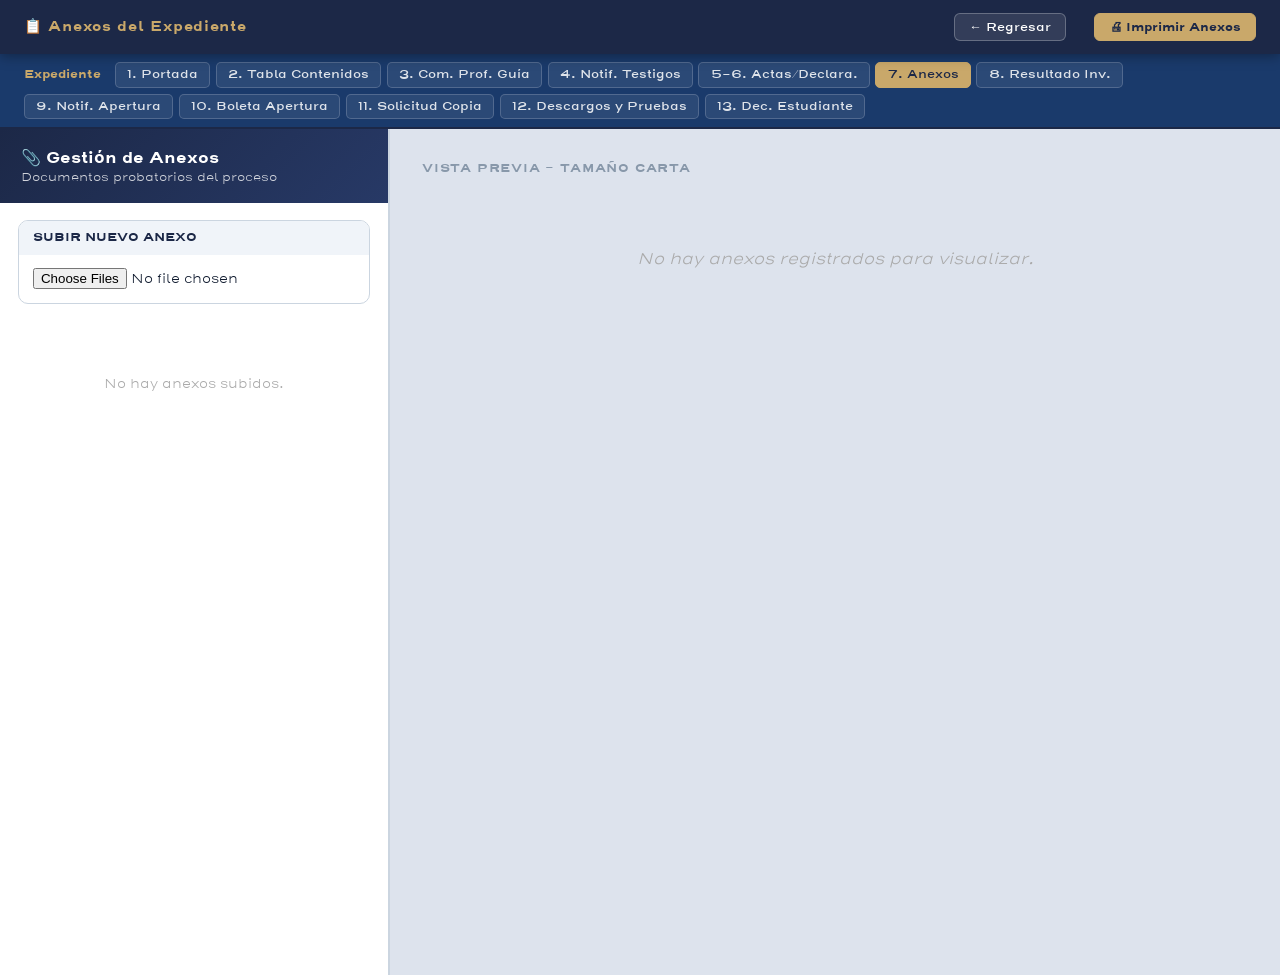
==== anexos.html @ 7b05937c "Debido proceso" ====
<!DOCTYPE html>
<html lang="es">
<head>
<meta charset="UTF-8"/>
<meta name="viewport" content="width=device-width,initial-scale=1.0"/>
<title>Anexos – Debido Proceso MEP</title>
<style>
@font-face{font-family:'Henderson Sans Basic';src:url('Logo/Henderson Sans Basic Light.ttf') format('truetype');font-weight:300}
@font-face{font-family:'Henderson Sans Basic';src:url('Logo/Henderson Sans Basic SemiBd.ttf') format('truetype');font-weight:600}
@font-face{font-family:'Henderson Sans Basic';src:url('Logo/Henderson Sans Basic Bold.ttf') format('truetype');font-weight:700}

*,*::before,*::after{box-sizing:border-box;margin:0;padding:0}
:root{
  --azul:#1c2847;--azul-cl:#273966;--rojo:#C8102E;--oro:#C9A86A;
  --gris:#f0f4f9;--borde:#cbd5e0;--texto:#0f1a2e;--blanco:#fff;
  --sombra:0 4px 24px rgba(28,40,71,.13);
}
body, input, select, textarea, button {font-family:'Henderson Sans Basic',sans-serif;}
body{background:var(--gris);color:var(--texto);min-height:100vh}

#topbar{background:var(--azul);color:var(--blanco);display:flex;align-items:center;
  gap:.75rem;padding:0 1.5rem;height:54px;position:sticky;top:0;z-index:200;
  box-shadow:0 2px 12px rgba(0,0,0,.35)}
#topbar .brand{font-size:.9rem;font-weight:800;letter-spacing:.05em;color:var(--oro);margin-right:auto}
#topbar button{background:rgba(255,255,255,.1);border:1px solid rgba(255,255,255,.25);
  color:var(--blanco);padding:.3rem .9rem;border-radius:6px;font-size:.78rem;
  font-weight:600;cursor:pointer;transition:background .2s;font-family:'Henderson Sans Basic',sans-serif}
#topbar button:hover{background:rgba(255,255,255,.25)}
.btn-gold{background:var(--oro)!important;color:var(--azul)!important;border-color:var(--oro)!important}
.btn-gold:hover{background:#e0a800!important}

#case-nav{background:#1a3a6b;color:var(--blanco);display:flex;align-items:center;
  gap:.35rem;padding:.5rem 1.5rem;flex-wrap:wrap;border-bottom:2px solid var(--azul)}
.case-nav-title{font-size:.75rem;font-weight:700;color:var(--oro);white-space:nowrap;margin-right:.5rem}
.page-btn{background:rgba(255,255,255,.08);border:1px solid rgba(255,255,255,.18);
  color:rgba(255,255,255,.85);padding:.28rem .7rem;border-radius:5px;font-size:.72rem;
  font-weight:600;cursor:pointer;transition:all .2s;white-space:nowrap;font-family:'Henderson Sans Basic',sans-serif}
.page-btn:hover{background:rgba(255,255,255,.2)}
.page-btn.active{background:var(--oro);color:var(--azul);border-color:var(--oro)}

#app{display:grid;grid-template-columns:390px 1fr;gap:0;min-height:calc(100vh - 54px)}
#panel-form{background:var(--blanco);border-right:2px solid var(--borde);overflow-y:auto}
.panel-head{background:linear-gradient(135deg,var(--azul),var(--azul-cl));color:var(--blanco);padding:1.1rem 1.3rem}
.panel-head h2{font-size:1rem;font-weight:700}
.panel-head p{font-size:.75rem;opacity:.8}
.panel-body{padding:1.1rem;display:flex;flex-direction:column;gap:1.5rem}

.sec{border:1.5px solid var(--borde);border-radius:10px;overflow:hidden;margin-bottom:1rem}
.sec-hdr{background:var(--gris);padding:.55rem .9rem;font-size:.72rem;font-weight:700;text-transform:uppercase;color:var(--azul)}
.sec-body{padding:.85rem .9rem;display:flex;flex-direction:column;gap:.75rem}

.fg{display:flex;flex-direction:column;gap:.3rem}
.fg label{font-size:.68rem;font-weight:700;text-transform:uppercase;color:#555}
.fg input{border:1.5px solid var(--borde);border-radius:7px;padding:.45rem .75rem;font-size:.83rem;font-family:'Henderson Sans Basic',sans-serif}

.anexo-card{background:#f8faff;border:1.5px solid #dde6fa;border-radius:8px;padding:.65rem .75rem;position:relative;margin-bottom:.5rem}
.remove-btn{position:absolute;top:.4rem;right:.4rem;background:none;border:none;cursor:pointer;color:#aaa;font-size:.8rem}
.remove-btn:hover{color:var(--rojo)}

#panel-preview{background:#dde3ed;overflow-y:auto;padding:2rem;display:flex;flex-direction:column;align-items:center;gap:1.5rem}
.carta{width:21.59cm;height:27.94cm;background:white url('fondo.png') no-repeat top center;background-size:100% auto;box-shadow:var(--sombra);border-radius:3px;overflow:hidden;flex-shrink:0}
.carta-inner{padding:3.2cm 2.2cm 2cm 2.5cm;height:100%;display:flex;flex-direction:column;overflow:hidden}
.folio-line{display:flex;justify-content:flex-end;font-size:7.5pt;color:#555;margin-bottom:.4cm}
.folio-line b{color:var(--azul)}

.preview-label{font-size:.72rem;font-weight:700;text-transform:uppercase;letter-spacing:.07em;color:#8898aa;align-self:flex-start}

@media print{
  @page{size:letter;margin:0}
  html,body{margin:0;padding:0;background:white!important;-webkit-print-color-adjust:exact!important;print-color-adjust:exact!important}
  #topbar,#panel-form,.preview-label,#case-nav{display:none!important}
  #app{display:block;margin:0;padding:0;width:100%}
  #panel-preview{display:block!important;padding:0;background:white!important;width:100%}
  .carta{width:21.59cm!important;height:27.94cm!important;box-shadow:none!important;
    page-break-after:always;break-after:page;border:none!important;
    background-image:url('fondo.png')!important;background-size:100% auto!important;
    -webkit-print-color-adjust:exact!important;print-color-adjust:exact!important}
  .carta:last-child{page-break-after:auto!important;break-after:auto!important}
}
</style>
</head>
<body>
<header id="topbar">
  <span class="brand">📋 Anexos del Expediente</span>
  <button onclick="irIndice()">← Regresar</button>
  <button class="btn-gold" style="margin-left:1rem;font-weight:700" onclick="window.print()">🖨 Imprimir Anexos</button>
</header>
<nav id="case-nav">
  <span class="case-nav-title">Expediente</span>
  <button class="page-btn" onclick="irIndice('portada')">1. Portada</button>
  <button class="page-btn" onclick="irIndice('tdc')">2. Tabla Contenidos</button>
  <button class="page-btn" onclick="irPaso1()">3. Com. Prof. Guía</button>
  <button class="page-btn" onclick="irPaso2()">4. Notif. Testigos</button>
  <button class="page-btn" onclick="irPaso3()">5–6. Actas/Declara.</button>
  <button class="page-btn active" onclick="irAnexos()">7. Anexos</button>
  <button class="page-btn" onclick="irPaso4()">8. Resultado Inv.</button>
  <button class="page-btn" onclick="irPaso5()">9. Notif. Apertura</button>
  <button class="page-btn" onclick="irPaso6()">10. Boleta Apertura</button>
  <button class="page-btn" onclick="irPaso7()">11. Solicitud Copia</button>
  <button class="page-btn" onclick="irPaso9()">12. Descargos y Pruebas</button>
  <button class="page-btn" onclick="irPaso8()">13. Dec. Estudiante</button>
</nav>
<div id="app">
  <aside id="panel-form">
    <div class="panel-head"><h2>📎 Gestión de Anexos</h2><p>Documentos probatorios del proceso</p></div>
    <div class="panel-body">
      <div class="sec">
        <div class="sec-hdr">Subir nuevo anexo</div>
        <div class="sec-body">
           <input type="file" id="file-input" multiple onchange="subirArchivos(event)"/>
        </div>
      </div>
      <div id="lista-anexos-form"></div>
    </div>
  </aside>
  <main id="panel-preview">
    <div class="preview-label">Vista previa - Tamaño carta</div>
    <div id="cartas-display" style="display:flex;flex-direction:column;align-items:center;gap:1.5rem;width:100%"></div>
  </main>
</div>

<script>
const LS_CASOS = 'mep_dp_casos_v2';
const LS_ANEXOS = 'mep_dp_anexos_v1';
let caso = null;
let anexos = [];

function init(){
  const id = new URLSearchParams(location.search).get('id');
  const casos = JSON.parse(localStorage.getItem(LS_CASOS)) || [];
  caso = id ? casos.find(c=>c.id===id) : casos[0];
  
  // Cargar anexos específicos del caso
  const key = LS_ANEXOS + (caso ? '_'+caso.id : '');
  try {
    anexos = JSON.parse(localStorage.getItem(key)) || [];
  } catch(e) {
    anexos = [];
  }
  
  // Si no hay anexos específicos, intentar migrar los de paso1
  if(!anexos.length && caso){
     const keyP1 = 'mep_dp_paso1_v1_' + caso.id;
     try {
       const d1 = JSON.parse(localStorage.getItem(keyP1));
       if(d1 && d1.anexos) {
          anexos = d1.anexos;
          guardar();
       }
     } catch(e){}
  }

  renderForm();
  renderPreview();
}

function subirArchivos(e){
  Array.from(e.target.files).forEach(f=>{
    anexos.push({nombre:f.name,descripcion:'',tipo:f.type,fecha:new Date().toLocaleDateString()});
  });
  guardar();
  renderForm();
  renderPreview();
}

function eliminarAnexo(i){
  if(!confirm('¿Eliminar este anexo?')) return;
  anexos.splice(i,1);
  guardar();
  renderForm();
  renderPreview();
}

function guardar(){
  const key = LS_ANEXOS + (caso ? '_'+caso.id : '');
  localStorage.setItem(key, JSON.stringify(anexos));
}

function renderForm(){
  const c = document.getElementById('lista-anexos-form');
  if(!anexos.length){
    c.innerHTML = '<p style="text-align:center;color:#aaa;font-size:.8rem;padding:2rem">No hay anexos subidos.</p>';
    return;
  }
  c.innerHTML = anexos.map((a,i)=>`
    <div class="anexo-card">
      <button class="remove-btn" onclick="eliminarAnexo(${i})">✕</button>
      <div style="font-size:.8rem;font-weight:700;color:var(--azul-cl)">📄 ${escH(a.nombre)}</div>
      <div class="fg" style="margin-top:.4rem">
        <label>Descripción del documento</label>
        <input type="text" value="${escH(a.descripcion||'')}" placeholder="Anexo ${i+1}: descripción..." oninput="anexos[${i}].descripcion=this.value;guardar();renderPreview()"/>
      </div>
    </div>`).join('');
}

function escH(s){ if(!s) return ''; return String(s).replace(/&/g,'&amp;').replace(/</g,'&lt;').replace(/>/g,'&gt;').replace(/"/g,'&quot;'); }

function renderPreview(){
  const out = document.getElementById('cartas-display');
  out.innerHTML = '';
  
  if(!anexos.length){
    out.innerHTML = '<p style="color:#aaa;font-style:italic;text-align:center;padding:3rem">No hay anexos registrados para visualizar.</p>';
    return;
  }

  const exp = caso?.expediente||'—';
  const anio = caso?.anio||'2026';

  // Portada de anexos
  const p = document.createElement('article');
  p.className = 'carta';
  p.innerHTML = `<div class="carta-inner" style="align-items:center;justify-content:center;text-align:center">
    <div class="folio-line" style="width:100%">Exp. N.° <b>${exp}</b> · Año <b>${anio}</b></div>
    <div style="flex:1;display:flex;flex-direction:column;align-items:center;justify-content:center">
      <h1 style="font-size:32pt;color:var(--azul);text-transform:uppercase;letter-spacing:.05em">ANEXOS</h1>
      <p style="font-size:12pt;color:var(--rojo);font-weight:700;margin-top:.5rem">DOCUMENTOS PROBATORIOS DEL PROCESO</p>
      <hr style="width:10cm;border:none;border-top:3px solid var(--azul);margin:1cm 0"/>
      <div style="text-align:left;width:100%;max-width:14cm;font-size:11pt;line-height:1.6">
        ${anexos.map((a,i)=>`<div style="margin-bottom:.4cm;padding-left:.5cm;border-left:3px solid var(--oro)">
          <b style="color:var(--azul)">Anexo ${i+1}:</b> ${escH(a.descripcion||a.nombre)}
        </div>`).join('')}
      </div>
    </div>
  </div>`;
  out.appendChild(p);

  // Páginas individuales
  anexos.forEach((a,i)=>{
    const art = document.createElement('article');
    art.className = 'carta';
    art.innerHTML = `<div class="carta-inner">
      <div class="folio-line">Exp. N.° <b>${exp}</b> · Año <b>${anio}</b> · Anexo ${i+1}</div>
      <h2 style="text-align:center;color:var(--azul);text-transform:uppercase;margin-bottom:1cm;font-size:14pt">Anexo ${i+1}</h2>
      <div style="background:#f0f6ff;padding:1cm;border-radius:10px;border:2px solid var(--azul);margin-bottom:1cm">
        <label style="font-size:.7rem;font-weight:800;text-transform:uppercase;color:var(--azul);display:block;margin-bottom:.3rem">Descripción del documento:</label>
        <div style="font-size:11.5pt;line-height:1.6">${escH(a.descripcion||'(Sin descripción)')}</div>
      </div>
      <div style="background:#fafbfc;border:1.5px dashed var(--borde);padding:1cm;border-radius:10px;text-align:center;color:#888;font-size:10pt">
        <p>📄 Archivo asociado: <b style="color:var(--azul)">${escH(a.nombre)}</b></p>
        <p style="margin-top:.5cm">[ El documento impreso original debe ser adjuntado físicamente debajo de este folio ]</p>
      </div>
    </div>`;
    out.appendChild(art);
  });
}

function trySave() {
  if (typeof guardar === 'function') {
    try { guardar(true); } catch(e){}
  } else if (typeof guardarDatos === 'function') {
    try { guardarDatos(true); } catch(e){}
  }
}
function irIndice(pag) { trySave(); const id = new URLSearchParams(location.search).get('id'); location.href = './index.html?id=' + (id||'') + '&page=' + (pag||'portada'); }
function irPaso1() { trySave(); const id = new URLSearchParams(location.search).get('id'); location.href = './paso1.html' + (id ? '?id='+id : ''); }
function irPaso2() { trySave(); const id = new URLSearchParams(location.search).get('id'); location.href = './paso2.html' + (id ? '?id='+id : ''); }
function irPaso3() { trySave(); const id = new URLSearchParams(location.search).get('id'); location.href = './paso3.html' + (id ? '?id='+id : ''); }
function irPaso4() { trySave(); const id = new URLSearchParams(location.search).get('id'); location.href = './paso4.html' + (id ? '?id='+id : ''); }
function irPaso5() { trySave(); const id = new URLSearchParams(location.search).get('id'); location.href = './paso5.html' + (id ? '?id='+id : ''); }
function irPaso6() { trySave(); const id = new URLSearchParams(location.search).get('id'); location.href = './paso6.html' + (id ? '?id='+id : ''); }
function irPaso7() { trySave(); const id = new URLSearchParams(location.search).get('id'); location.href = './paso7.html' + (id ? '?id='+id : ''); }
function irPaso8() { trySave(); const id = new URLSearchParams(location.search).get('id'); location.href = './paso8.html' + (id ? '?id='+id : ''); }
function irPaso9() { trySave(); const id = new URLSearchParams(location.search).get('id'); location.href = './paso9.html' + (id ? '?id='+id : ''); }
function irAnexos() { trySave(); const id = new URLSearchParams(location.search).get('id'); location.href = './anexos.html' + (id ? '?id='+id : ''); }

init();
</script>
</body>
</html>
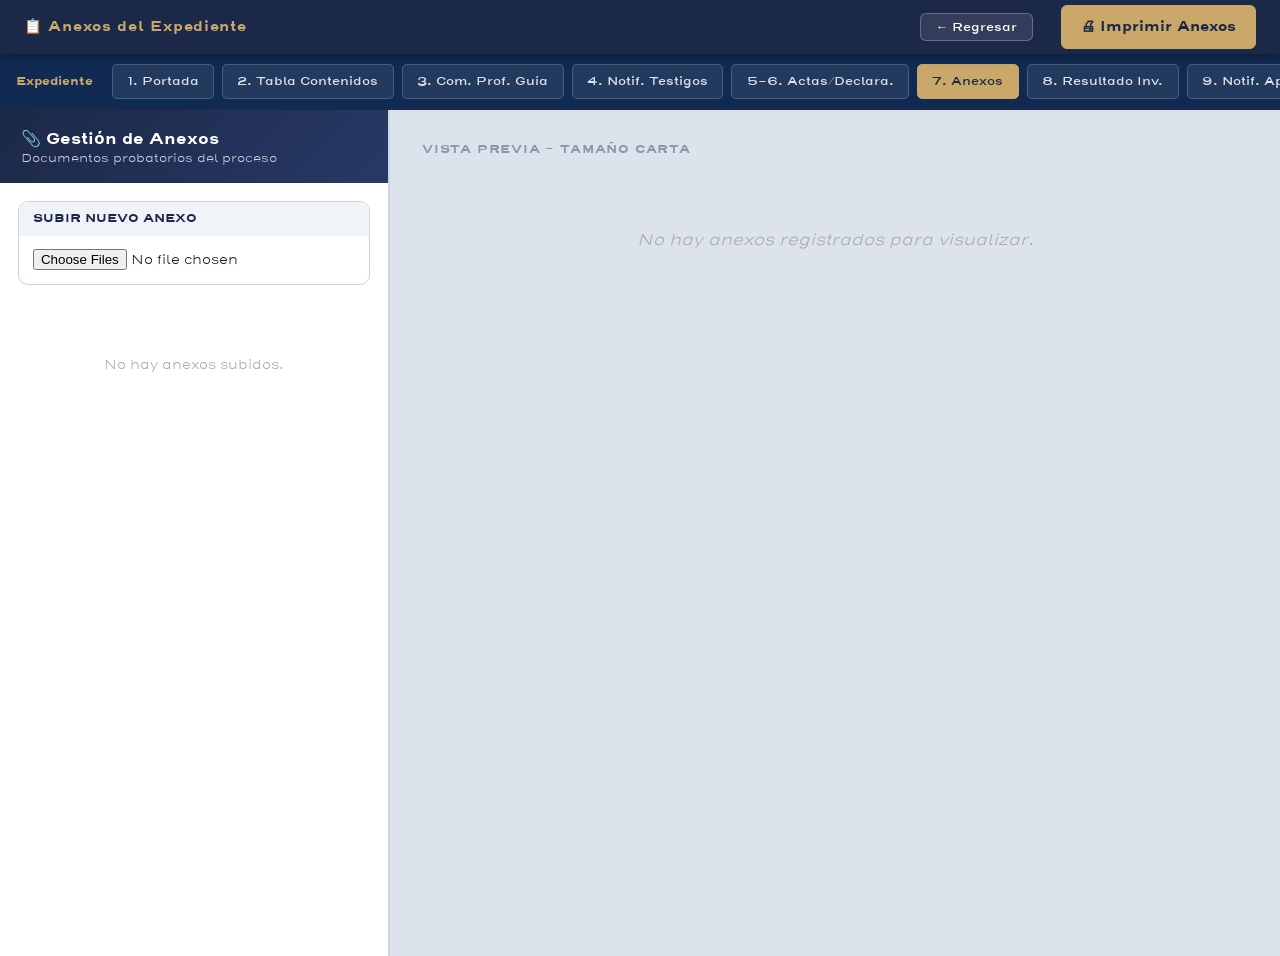
==== commit 1cdbf46f: "mejoras para tablet" ====
--- a/anexos.html
+++ b/anexos.html
@@ -78,6 +78,7 @@
   .carta:last-child{page-break-after:auto!important;break-after:auto!important}
 }
 </style>
+  <link rel="stylesheet" href="responsive.css">
 </head>
 <body>
 <header id="topbar">
--- a/responsive.css
+++ b/responsive.css
@@ -0,0 +1,165 @@
+/* 📱 MEJORES ESTILOS PARA TABLETS Y MÓVILES - Debido Proceso MEP 2026 */
+
+:root {
+  --touch-target: 44px;
+}
+
+/* ── NAVEGACIÓN (Case Nav / Step Bar) ── */
+/* Mantenemos todos los botones en una sola línea con scroll horizontal en pantallas pequeñas */
+#case-nav {
+  display: flex !important;
+  flex-wrap: nowrap !important;
+  overflow-x: auto !important;
+  overflow-y: hidden !important;
+  -webkit-overflow-scrolling: touch;
+  gap: 0.5rem !important;
+  padding: 0.6rem 1rem !important;
+  background: #112a52 !important; /* Un poco más oscuro para contraste */
+  scrollbar-width: none; /* Firefox */
+}
+#case-nav::-webkit-scrollbar {
+  display: none; /* Chrome/Safari */
+}
+.case-nav-title {
+  position: sticky;
+  left: 0;
+  background: #112a52;
+  padding-right: 0.5rem;
+  z-index: 5;
+  margin-right: 0.2rem !important;
+}
+.page-btn {
+  flex: 0 0 auto !important;
+  padding: 0.5rem 0.9rem !important; /* Más grandes para touch */
+  font-size: 0.78rem !important;
+}
+
+/* ── TOPBAR ── */
+@media screen and (max-width: 900px) {
+  #topbar {
+    padding: 0 0.8rem !important;
+    gap: 0.5rem !important;
+  }
+  #topbar .brand {
+    font-size: 0.8rem !important;
+  }
+  #topbar .case-info {
+    display: none; /* Ocultar info extra en pantallas muy pequeñas */
+  }
+  #deadline-timer {
+    display: none !important; /* Ocultar timer por espacio */
+  }
+}
+
+/* ── LAYOUT (APP) ── */
+/* En tablets Landscape (hasta 1100px) permitimos 2 columnas pero ajustamos anchos */
+@media screen and (min-width: 801px) and (max-width: 1100px) {
+  #app {
+    grid-template-columns: 320px 1fr !important;
+  }
+  #panel-form, #panel-editor {
+    width: 320px !important;
+  }
+}
+
+/* En tablets Portrait y Móviles (< 800px) pasamos a 1 columna */
+@media screen and (max-width: 800px) {
+  #app {
+    grid-template-columns: 1fr !important;
+    display: flex !important;
+    flex-direction: column !important;
+  }
+  #panel-form, #panel-editor {
+    width: 100% !important;
+    max-height: 60vh !important; /* Un poco más de espacio para el formulario */
+    border-right: none !important;
+    border-bottom: 2px solid var(--borde) !important;
+    flex: none !important;
+  }
+  #panel-preview {
+    width: 100% !important;
+    padding: 1rem !important;
+    flex: 1 !important;
+  }
+  .carta {
+    width: 98vw !important;
+    transform: scale(0.95);
+    transform-origin: top center;
+    margin-bottom: 0 !important;
+  }
+}
+
+/* ── ELEMENTOS DE FORMULARIO PARA TOUCH ── */
+.fg input, .fg select, .fg textarea, .form-group input, .form-group select {
+  padding: 0.6rem 0.75rem !important; /* Más área de toque */
+  font-size: 0.95rem !important; /* Evitar zoom automático en iOS y mejorar legibilidad */
+}
+.btn-primary, .btn-secondary, .btn-gold, .btn-danger, .btn-new {
+  padding: 0.7rem 1.2rem !important;
+  min-height: var(--touch-target);
+  font-size: 0.9rem !important;
+}
+
+/* ── MODALES ── */
+@media screen and (max-width: 700px) {
+  #modal {
+    width: 95% !important;
+    padding: 0 !important;
+  }
+  .modal-body {
+    grid-template-columns: 1fr !important; /* 1 columna en móvil */
+    padding: 1rem !important;
+  }
+}
+
+/* ── DASHBOARD (Grillas) ── */
+@media screen and (max-width: 600px) {
+  #cases-grid {
+    grid-template-columns: 1fr !important;
+  }
+  .stats-bar {
+    justify-content: space-between !important;
+  }
+  .stat-card {
+    min-width: 45% !important;
+  }
+}
+
+/* ── SCROLLBARS (Premium Look) ── */
+::-webkit-scrollbar {
+  width: 8px;
+  height: 8px;
+}
+::-webkit-scrollbar-track {
+  background: var(--gris);
+}
+::-webkit-scrollbar-thumb {
+  background: var(--borde);
+  border-radius: 4px;
+}
+::-webkit-scrollbar-thumb:hover {
+  background: var(--azul-cl);
+}
+
+/* ── DICTADO / MICRÓFONO (Optimized for Tablet) ── */
+.mic-btn-main, #mic-btn {
+  transition: all 0.3s cubic-bezier(0.175, 0.885, 0.32, 1.275) !important;
+}
+.mic-btn-main:active, #mic-btn:active {
+  transform: scale(0.9) !important;
+}
+
+/* ── BUTTON TAP FEEDBACK ── */
+.page-btn, .btn-primary, .btn-secondary, .btn-gold, .btn-danger {
+  transition: transform 0.1s ease, background 0.2s ease !important;
+  user-select: none;
+  -webkit-tap-highlight-color: transparent;
+}
+.page-btn:active, .btn-primary:active, .btn-secondary:active, .btn-gold:active, .btn-danger:active {
+  transform: scale(0.96) !important;
+}
+
+/* ── MOBILE MODAL SCROLL FIX ── */
+#modal-overlay {
+  -webkit-overflow-scrolling: touch;
+}
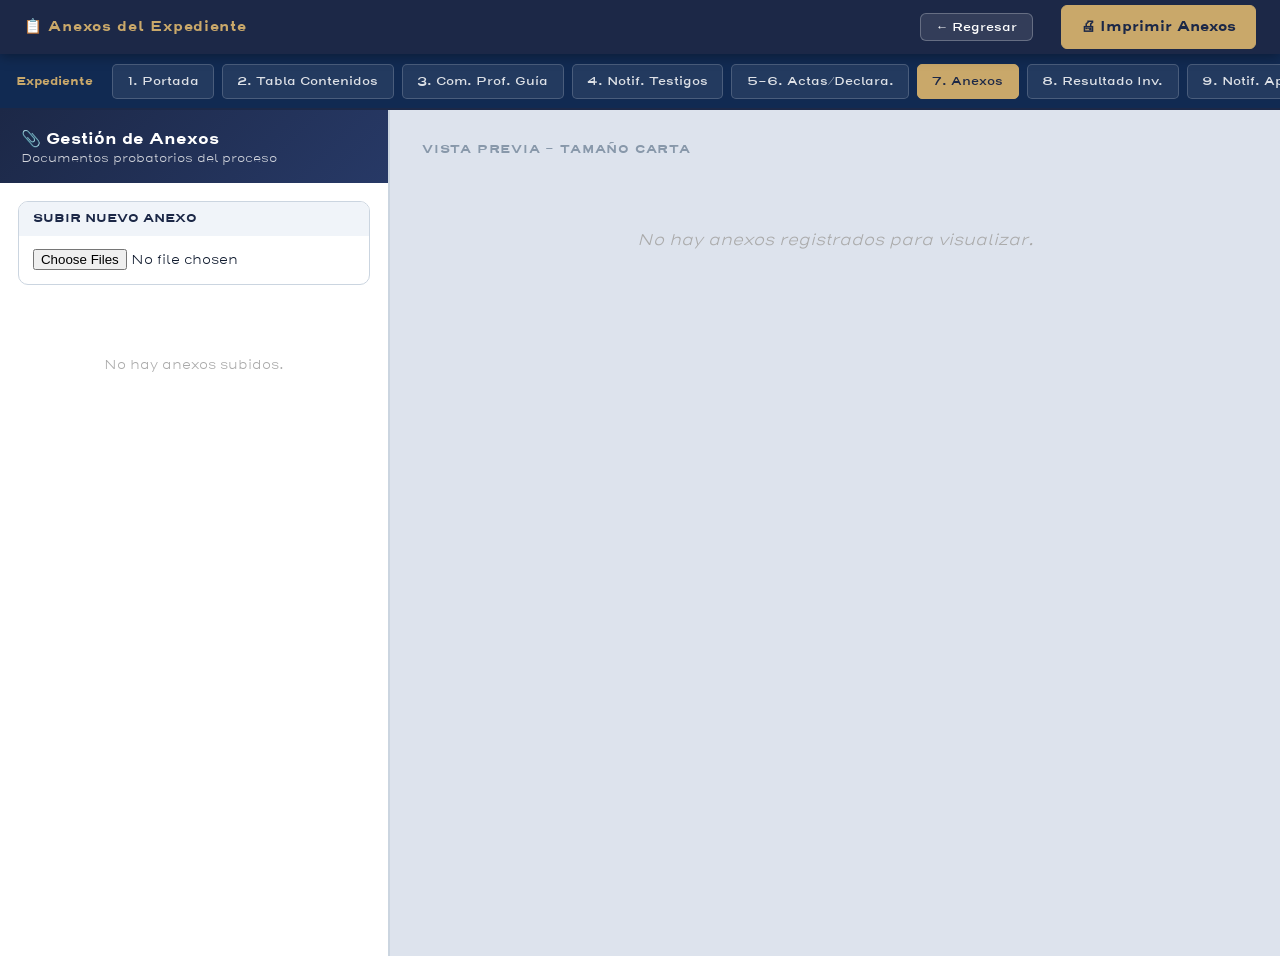
==== commit 2c09bde6: "convertir a app" ====
--- a/anexos.html
+++ b/anexos.html
@@ -79,6 +79,9 @@
 }
 </style>
   <link rel="stylesheet" href="responsive.css">
+
+  <link rel="manifest" href="manifest.json">
+  <meta name="theme-color" content="#1c2847">
 </head>
 <body>
 <header id="topbar">
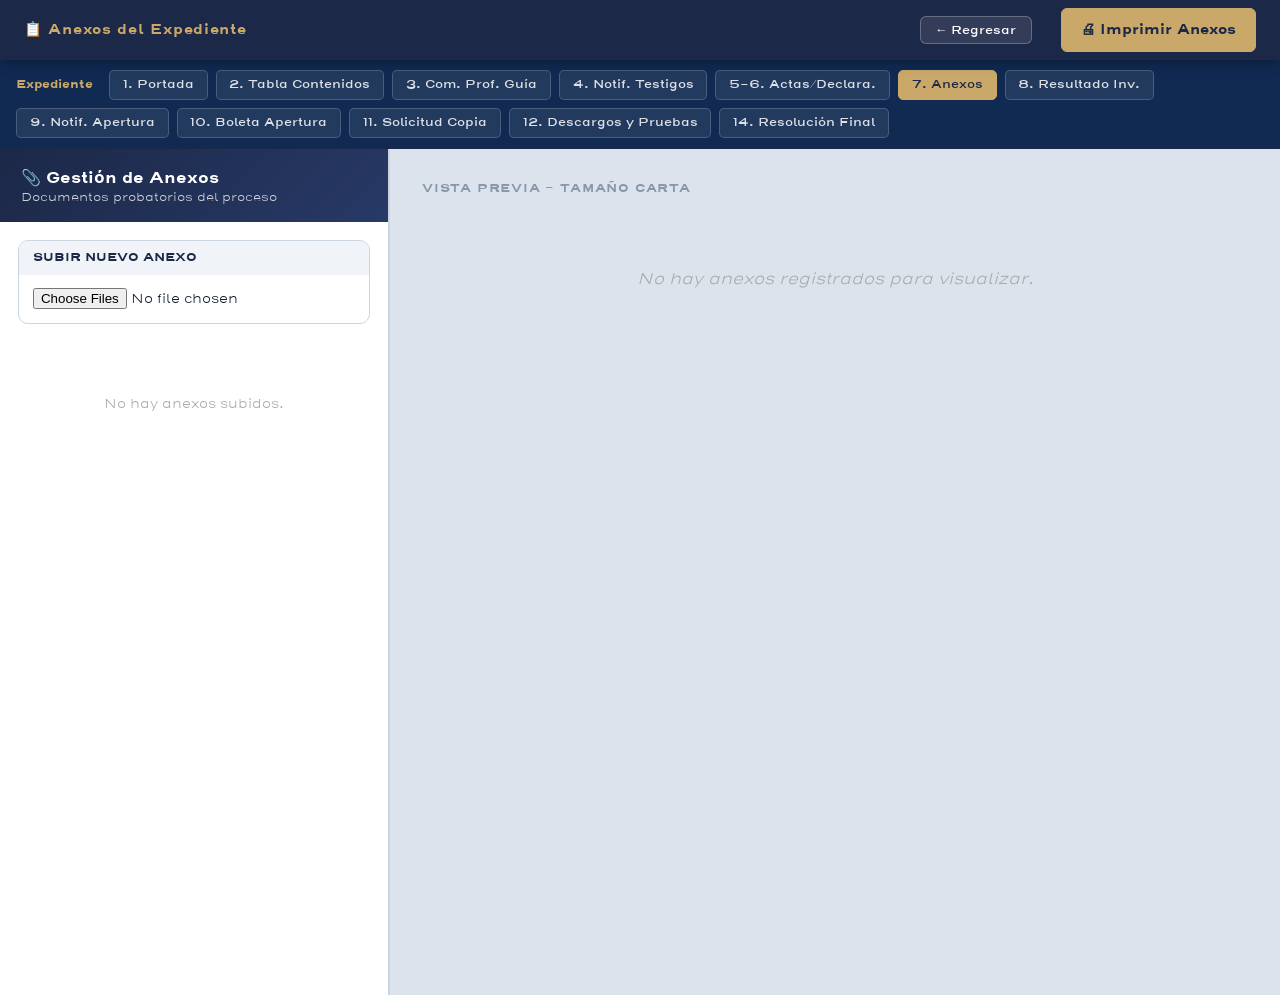
==== commit 8b884e86: "ICONO" ====
--- a/anexos.html
+++ b/anexos.html
@@ -79,9 +79,15 @@
 }
 </style>
   <link rel="stylesheet" href="responsive.css">
-
-  <link rel="manifest" href="manifest.json">
   <meta name="theme-color" content="#1c2847">
+
+  <script>
+    if (location.protocol !== 'file:') {
+      const mLink = document.createElement('link');
+      mLink.rel = 'manifest'; mLink.href = 'manifest.json';
+      document.head.appendChild(mLink);
+    }
+  </script>
 </head>
 <body>
 <header id="topbar">
@@ -102,7 +108,8 @@
   <button class="page-btn" onclick="irPaso6()">10. Boleta Apertura</button>
   <button class="page-btn" onclick="irPaso7()">11. Solicitud Copia</button>
   <button class="page-btn" onclick="irPaso9()">12. Descargos y Pruebas</button>
-  <button class="page-btn" onclick="irPaso8()">13. Dec. Estudiante</button>
+  
+    <button class="page-btn" onclick="irPaso10()">14. Resolución Final</button>
 </nav>
 <div id="app">
   <aside id="panel-form">
@@ -266,7 +273,8 @@
 function irPaso7() { trySave(); const id = new URLSearchParams(location.search).get('id'); location.href = './paso7.html' + (id ? '?id='+id : ''); }
 function irPaso8() { trySave(); const id = new URLSearchParams(location.search).get('id'); location.href = './paso8.html' + (id ? '?id='+id : ''); }
 function irPaso9() { trySave(); const id = new URLSearchParams(location.search).get('id'); location.href = './paso9.html' + (id ? '?id='+id : ''); }
-function irAnexos() { trySave(); const id = new URLSearchParams(location.search).get('id'); location.href = './anexos.html' + (id ? '?id='+id : ''); }
+
+function irPaso10() { trySave(); const id = new URLSearchParams(location.search).get('id'); location.href = './paso10.html' + (id ? '?id='+id : ''); }
 
 init();
 </script>
--- a/responsive.css
+++ b/responsive.css
@@ -5,39 +5,65 @@
 }
 
 /* ── NAVEGACIÓN (Case Nav / Step Bar) ── */
-/* Mantenemos todos los botones en una sola línea con scroll horizontal en pantallas pequeñas */
 #case-nav {
   display: flex !important;
-  flex-wrap: nowrap !important;
-  overflow-x: auto !important;
-  overflow-y: hidden !important;
-  -webkit-overflow-scrolling: touch;
+  flex-wrap: wrap !important; /* Volver a permitir envoltura por defecto para ver todos los botones */
   gap: 0.5rem !important;
   padding: 0.6rem 1rem !important;
-  background: #112a52 !important; /* Un poco más oscuro para contraste */
-  scrollbar-width: none; /* Firefox */
-}
-#case-nav::-webkit-scrollbar {
-  display: none; /* Chrome/Safari */
-}
-.case-nav-title {
-  position: sticky;
-  left: 0;
-  background: #112a52;
-  padding-right: 0.5rem;
-  z-index: 5;
-  margin-right: 0.2rem !important;
-}
+  background: #112a52 !important;
+  border-bottom: 2px solid var(--azul);
+}
+
 .page-btn {
   flex: 0 0 auto !important;
-  padding: 0.5rem 0.9rem !important; /* Más grandes para touch */
-  font-size: 0.78rem !important;
+  padding: 0.4rem 0.8rem;
+  font-size: 0.72rem;
+}
+
+/* Solo aplicar el scroll horizontal en tablets y móviles para ahorrar espacio vertical */
+@media screen and (max-width: 1100px) {
+  #case-nav {
+    flex-wrap: nowrap !important;
+    overflow-x: auto !important;
+    overflow-y: hidden !important;
+    -webkit-overflow-scrolling: touch;
+    scrollbar-width: thin; /* Mostrar una barra delgada si es necesario */
+  }
+  #case-nav::-webkit-scrollbar {
+    display: block; /* Mostrar barra en tablets/móvil si hay desborde */
+    height: 4px;
+  }
+  #case-nav::-webkit-scrollbar-thumb {
+    background: rgba(255,255,255,0.3);
+    border-radius: 10px;
+  }
+  .case-nav-title {
+    position: sticky;
+    left: 0;
+    background: #112a52;
+    padding-right: 0.5rem;
+    z-index: 5;
+    margin-right: 0.2rem !important;
+  }
+  .page-btn {
+    padding: 0.5rem 0.9rem !important;
+    font-size: 0.78rem !important;
+  }
 }
 
 /* ── TOPBAR ── */
+#topbar {
+  display: flex !important;
+  flex-wrap: wrap !important; /* Permitir envolver botones si el espacio es reducido */
+  height: auto !important;
+  min-height: 54px !important;
+  padding: 0.5rem 1.5rem !important;
+  gap: 0.8rem !important;
+}
+
 @media screen and (max-width: 900px) {
   #topbar {
-    padding: 0 0.8rem !important;
+    padding: 0.5rem 0.8rem !important;
     gap: 0.5rem !important;
   }
   #topbar .brand {
@@ -163,3 +189,26 @@
 #modal-overlay {
   -webkit-overflow-scrolling: touch;
 }
+
+/* ── CORRECCIONES PARA IMPRESIÓN ── */
+@media print {
+  /* Ocultar barras de navegación y herramientas que no deben imprimirse */
+  #topbar, #case-nav, .action-bar, .preview-label, #toast, .mic-status, button, .mic-btn-main {
+    display: none !important;
+  }
+  
+  /* Asegurar que el contenido principal ocupe todo el espacio */
+  #app {
+    display: block !important;
+    margin: 0 !important;
+    padding: 0 !important;
+    width: 100% !important;
+  }
+  
+  #panel-preview {
+    display: block !important;
+    padding: 0 !important;
+    background: white !important;
+    width: 100% !important;
+  }
+}
